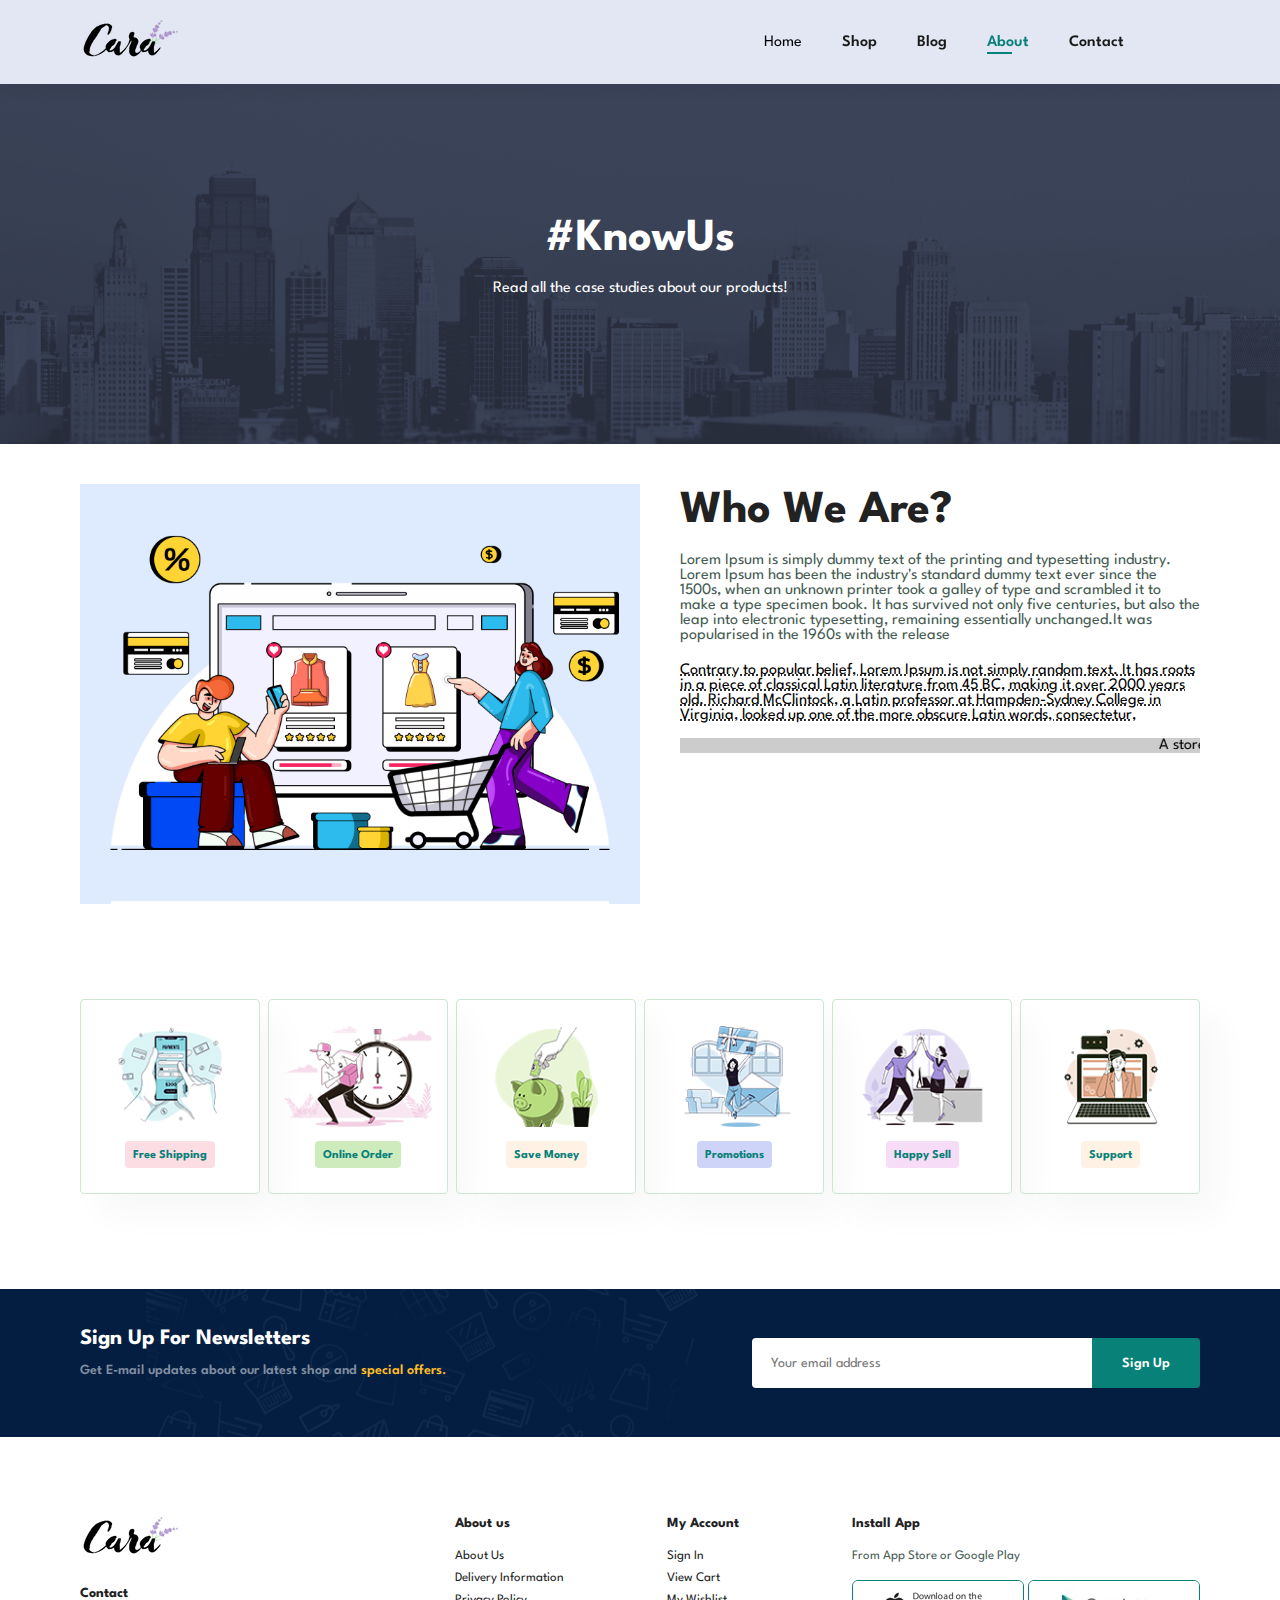
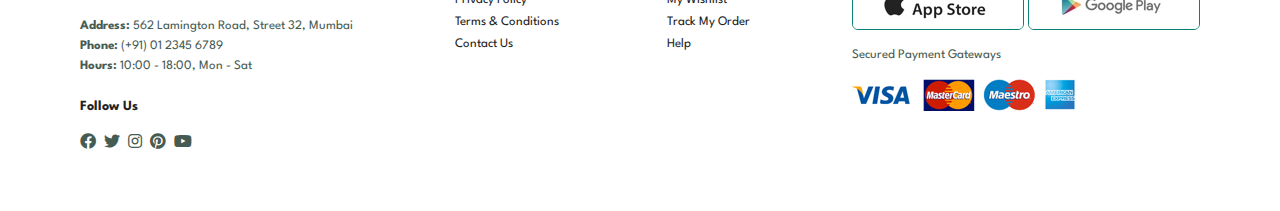
==== Ecommerce Website/about.html @ 6042ef08 "initial commit" ====
<!DOCTYPE html>
<html lang="en">

    <head>
        <meta charset="UTF-8">
        <meta http-equiv="X-UA-Compatible" content="IE=edge">
        <meta name="viewport" content="width=device-width, initial-scale=1.0">
        <title>Ecommerce Website4</title>
        <link rel="stylesheet" href="https://pro.fontawesome.com/releases/v5.10.0/css/all.css" />

        <link rel="stylesheet" href="style.css">
    </head>

    <body>

        <section id="header">
            <a href="#"><img src="img/logo.png" class="logo" alt=""></a>
            <div>
                <ul id="navbar">
                    <li><a href="index.html"></a>Home</li>
                    <li><a href="shop.html">Shop</a></li>
                    <li><a href="blog.html">Blog</a></li>
                    <li><a class="active" href="about.html">About</a></li>
                    <li><a href="contact.html">Contact</a></li>
                    <li id="lg-bag"><a href="cart.html"><i class="far fa-shopping-bag"></i></a></li>
                    <a href="#" id="close"><i class="far fa-times"></i></a>
                </ul>
            </div>   
            <div id="mobile">
                <a href="cart.html"><i class="far fa-shopping-bag"></i></a>
                <i id="bar" class="fas fa-outdent"></i>  
             </div>     
          </section>

        <section id="page-header" class="about-header">
            <h2>#KnowUs</h2>
            <p>Read all the case studies about our products! </p>
        </section>

        <section id="about-head" class="section-p1">
          <img src="img/about/a6.jpg" alt="">
          <div>
            <h2>Who We Are?</h2>
            <p>Lorem Ipsum is simply dummy text of the printing and 
             typesetting industry. Lorem Ipsum has been the industry's 
             standard dummy text ever since the 1500s, when an unknown printer
             took a galley of type and scrambled it to make a type specimen book.
             It has survived not only five centuries, but also the leap into electronic typesetting, 
             remaining essentially unchanged.It was popularised in the 1960s with the release</p>
         
             <abbr title="">Contrary to popular belief, Lorem Ipsum is not simply random text. 
            It has roots in a piece of classical Latin literature from 45 BC, making it over 2000 years old.
             Richard McClintock, a Latin professor at Hampden-Sydney College in Virginia, looked 
            up one of the more obscure Latin words, consectetur, </abbr>
        
            <br><br>
            <marquee bgcolor="#ccc" loop="-1" scrollamount="5" width="100%">
            A store for types of clothes for wearing in any season specially summer/spring with some heavy discounts!!
            </marquee>
        </div>
        </section>

        <section id="feature" class="section-p1">
            <div class="fe-box">
            <img src="img/features/f1.png" alt="">
            <h6>Free Shipping</h6>   
         </div>
            <div class="fe-box">
            <img src="img/features/f2.png" alt="">
            <h6>Online Order</h6>   
         </div>
            <div class="fe-box">
            <img src="img/features/f3.png" alt="">
            <h6>Save Money</h6>   
         </div>
            <div class="fe-box">
            <img src="img/features/f4.png" alt="">
            <h6>Promotions</h6>   
         </div>
            <div class="fe-box">
            <img src="img/features/f5.png" alt="">
            <h6>Happy Sell</h6>   
         </div>
            <div class="fe-box">
            <img src="img/features/f6.png" alt="">
            <h6>Support</h6>   
         </div>
 
         </section>

         <section id="newsletter" class="section-p1 section-m1" >
            <div class="newstext">
               <h4>Sign Up For Newsletters</h4>
               <p>Get E-mail updates about our latest shop and <span>special offers.</span></p>
            </div>
            <div class="form">
               <input type="text" placeholder="Your email address">
               <button class="normal">Sign Up</button>
            </div>
         </section>
 

        <footer class="section-p1">
          <div class="col">
             <img class="logo" src="img/logo.png" alt="">
             <h4>Contact</h4>
             <p><strong>Address: </strong> 562 Lamington Road, Street 32, Mumbai</p>
             <p><strong>Phone:</strong> (+91) 01 2345 6789 </p>
             <p><strong>Hours:</strong> 10:00 - 18:00, Mon - Sat </p>
          <div class="follow">
               <h4>Follow Us </h4>
               <div class="icon">
                <i class="fab fa-facebook"></i>
                <i class="fab fa-twitter"></i>
                <i class="fab fa-instagram"></i>
                <i class="fab fa-pinterest"></i>
                <i class="fab fa-youtube"></i>
               </div>
          </div>
          </div>

         <div class="col">
           <h4>About us</h4>
           <a href="#">About Us</a>
           <a href="#">Delivery Information</a>
           <a href="#">Privacy Policy</a>
           <a href="#">Terms & Conditions</a>
           <a href="#">Contact Us</a>
         </div>

         <div class="col">
            <h4>My Account</h4>
            <a href="#">Sign In</a>
            <a href="#">View Cart</a>
            <a href="#">My Wishlist</a>
            <a href="#">Track My Order</a>
            <a href="#">Help</a>
          </div>
 
          <div class="col install">
            <h4>Install App</h4>
            <p>From App Store or Google Play </p>
            <div class="row">
              <img src="img/pay/app.jpg" alt="">  
              <img src="img/pay/play.jpg" alt="">  
            </div>
            <p>Secured Payment Gateways</p>
            <img src="img/pay/pay.png" alt="">
          </div>

        </footer>


        <script src="script.js"></script>
    </body>

</html>
---- Ecommerce Website/style.css ----
@import url("https://fonts.googleapis.com/css2?family=Spartan:wght@100;200;300;400;500;600;700;800;900&display=swap");
* {
  margin: 0;
  padding: 0;
  box-sizing: border-box;
  font-family: "Spartan", sans-serif;
}

html {
  scroll-behavior: smooth;
}

/* Global Styles */

h1 {
  font-size: 50px;
  line-height: 64px;
  color: #222;
}

h2 {
  font-size: 46px;
  line-height: 54px;
  color: #222;
}

h4 {
  font-size: 20px;
  color: #222;
}

h6 {
  font-weight: 700;
  font-size: 12px;
}

p {
  font-size: 16px;
  color: #465b52;
  margin: 15px 0 20px 0;
}

.section-p1 {
  padding: 40px 80px;
}

.section-m1 {
  margin: 40px 0;
}

button.normal{
font-size: 14px;
font-weight: 600;
padding: 15px 30px;
color: #000;
background-color: #fff;
border-radius: 4px;
cursor:pointer;
border: none;
outline: none;
transition: 0.2s; 
}

button.white{
  font-size: 13px;
  font-weight: 600;
  padding: 11px 18px;
  color: #fff;
  background-color:transparent;
  cursor:pointer;
  border: 1px solid #fff;
  outline: none;
  transition: 0.2s; 
  }
  


body {
  width: 100%;
}

/*header start*/


#header {
display: flex;
align-items: center;
justify-content: space-between;
padding: 20px 80px;
background: #e3E6F3;
box-shadow: 0 5px 15px rgba(0, 0, 0, 0.06);
z-index: 999;
position: sticky;
top: 0;
left: 0;
}


#navbar{
  display: flex;
  align-items: center;
  justify-content: center;
}

#navbar li{
  list-style: none;
  padding: 0 20px;
  position: relative;
}

#navbar li a{
text-decoration: none;
font-size: 16px;
font-weight: 600;
color: #1a1a1a;
transition: 0.3s ease;
}

#navbar li a:hover,
#navbar li a.active{
  color: #088178;
}

#navbar li a.active::after,
#navbar li a:hover::after{
  content: "";
  width: 30%;
  height: 2px;
  background-color: #088178;
  position: absolute;
  bottom: -4px;
  left: 20px;
}

#mobile{
  display: none;
  align-items: center;
}

#close{
  display: none;
}

/*home page*/
#hero{
background-image: url("img/hero4.png"); 
height: 90vh;
width: 100%;
background-size: cover;
background-position: top 25% right 0;
padding: 0 80px;
display: flex;
flex-direction: column;
align-items: flex-start;
justify-content: center;
}

#hero h4{
  padding-bottom: 15px;
}

#hero h1{
  color: #088178;
}

#hero button{
  background-image: url("img/button.png");
  background-color: transparent;
  color: #088178;
  border: 0;
  padding: 14px 80px 14px 65px;
  background-repeat: no-repeat;
  cursor: pointer;
  font-weight: 700;
  font-size: 15px;
}

#feature{
  display: flex;
  align-items: center;
  justify-content: space-between;
  flex-wrap: wrap;
}

#feature .fe-box{
  width: 180px;
  text-align: center;
  padding: 25px 15px;
  box-shadow: 20px 20px 34px rgba(0,0,0, 0.03);
  border: 1px solid #cce7d0;
  border-radius: 4px;
  margin: 15px 0;
}

#feature .fe-box:hover{
  box-shadow: 10px 10px 54px rgba(70, 62, 221, 0.1);
}

#feature .fe-box img{
  width: 100%;
  margin-bottom: 10px;
}

#feature .fe-box h6{
  display: inline-block;
  padding: 9px 8px 6px 8px;
  line-height: 1;
  border-radius: 4px;
  color: #088178;
  background-color: #fddde4;
}

#feature .fe-box:nth-child(2) h6{
  background-color: #cdebbc;
}
#feature .fe-box:nth-child(3) h6{
  background-color: #fff2e5;
}
#feature .fe-box:nth-child(4) h6{
  background-color: #cdd4f8;
}
#feature .fe-box:nth-child(5) h6{
  background-color: #f6dcf6;
}
#feature .fe-box:nth-child(6) h6{
  background-color: #fff2e5;
}


#product1{
text-align: center;
}

#product1 .pro-container{
display: flex;
justify-content: space-between;
padding-top: 20px;
flex-wrap: wrap;
}

#product1 .pro{
  width: 23%;
  min-width: 250px;
  padding: 10px 12px;
  border: 1px solid #cce7d0;
  border-radius: 25px;
  cursor: pointer;
  box-shadow: 20px 20px 30px rgba(0, 0, 0, 0.02);
  margin: 15px 0;
  transition: 0.2s ease;
  position: relative;
}

#product .pro:hover{
  box-shadow: 20px 20px 30px rgba(0, 0, 0, 0.06);
}

#product1 .pro img{
  width: 100%;
  border-radius: 20px;
}

#product1 .pro .des{
  text-align: start;
  padding:10px 0 ;
}

#product1 .pro .des span{
 color: #606063;
 font-size: 12px; 
}

#product1 .pro .des h5{
  padding-top: 7px;
  color: #1a1a1a;
  font-size: 14px;
}

#product1 .pro .des i{
  font-size: 12px ;
  color: rgba(243, 181, 25);
}

#product1 .pro .des h4{
  padding-top: 7px;
  font-size: 15px;
  font-weight: 700;
  color: #088178;
}

#product1 .pro .cart{
  width: 40px;
  height: 40px;
  line-height: 40px;
  border-radius: 50px;
  background-color: #e8f6ea;
  font-weight: 500;
  color: #088178;
  border: 1px solid #cce7d0;
  position: absolute;
  bottom: 20px;
  right: 10px;
}


#banner{
  display: flex;
  flex-direction: column;
  justify-content: center;
  align-items: center;
  text-align: center;
  background-image: url("img/banner/b2.jpg");
  width: 100%;
  height: 40vh;
  background-size: cover;
  background-position: center;
}

#banner h4{
  color: #fff;
  font-size: 16px;
}

#banner h2{
  color: #fff;
  font-size: 30px;
  padding: 10px 0;
}

#banner h2 span{
  color: #ef3636;
}

#banner button:hover{
   background: #088178;
   color: #fff;
}

#sm-banner{
  display: flex;
  justify-content: space-between;
  flex-wrap: wrap;
}

#sm-banner .banner-box{
  display: flex;
  flex-direction: column;
  justify-content: center;
  align-items: flex-start;
  background-image: url("img/banner/b17.jpg");
  min-width: 580px;
  height: 50vh;
  background-size: cover;
  background-position: center;
  padding: 30px;
 }

 #sm-banner .banner-box2{
  background-image: url("img/banner/b10.jpg");
 }

 #sm-banner h4{
  color: #fff;
  font-size: 20px;
  font-weight: 300;
 }

 #sm-banner h2{
  color: #fff;
  font-size: 28px;
  font-weight: 800;
 }

 #sm-banner span{
  color: #fff;
  font-size: 14px;
  font-weight: 500;
  padding-bottom: 15px;
 }

 #sm-banner .banner-box:hover button{
  background: #088178;
  border: 1px solid #088178;
 }

 #banner3{
  display: flex;
  justify-content: space-between;
  flex-wrap: wrap;
  padding: 0 80px;
 }

 #banner3 .banner-box{
  display: flex;
  flex-direction: column;
  justify-content: center;
  align-items: flex-start;
  background-image: url("img/banner/b7.jpg");
  min-width: 30%;
  height: 30vh;
  background-size: cover;
  background-position: center;
  padding: 20px;
  margin-bottom: 20px; 
 }

 #banner3 .banner-box2{
  background-image: url("img/banner/b4.jpg");
 }

 #banner3 .banner-box3{
  background-image: url("img/banner/b18.jpg");
 }


 #banner3 h2{
  color: #fff;
  font-weight: 900;
  font-size: 22px;
 }

 #banner3 h3{
  color: #ec544e;
  font-weight: 800;
  font-size: 15px;
 }

#newsletter{
  display: flex;
  justify-content: space-between;
  flex-wrap: wrap;
  align-items: center;
  background-image: url("img/banner/b14.png");
  background-repeat: no-repeat;
  background-position: 20% 30%;
  background-color: #041e42;
}

#newsletter h4{
  font-size: 22px;
  font-weight: 700;
  color: #fff;
}

#newsletter p{
  font-size: 14px;
  font-weight: 600;
  color: #818ea0;
}

#newsletter p span{
  color: #ffbd27;
}

#newsletter .form{
  display:flex ;
  width: 40%;
}

#newsletter input{
  height: 3.125rem;
  padding: 0 1.25em;
  font-size: 14px;
  width: 100%;
  border: 1px solid transparent;
  border-radius: 4px;
  outline: none;
  border-top-right-radius:0 ;
  border-bottom-right-radius:0 ;
}

#newsletter button{
  background-color: #088178;
  color: #fff;
  white-space: nowrap;
  border-top-left-radius:0 ;
  border-bottom-left-radius:0 ;
}

footer {
  display: flex;
  flex-wrap: wrap;
  justify-content: space-between;
}

footer .col{
  display: flex;
  flex-direction: column;
  align-items: flex-start;
  margin-bottom: 20px;
}

footer .logo{
  margin-bottom: 30px;
}

footer h4{
  font-size: 14px;
  padding-bottom: 20px;
}

footer p{
  font-size: 13px;
  margin: 0 0 8px 0;
}

footer a{
  font-size: 13px;
  text-decoration: none;
  color: #222;
  margin-bottom: 10px;
}

footer .follow{
  margin-top: 20px;
}

footer .follow i{
  color: #465b52;
  padding-right: 4px;
  cursor: pointer;
}

footer .install .row img{
  border: 1px solid #088178;
  border-radius: 6px;
}

footer .install img{
  margin: 10px 0 15px 0;
}

footer .follow i:hover,
footer a:hover{
  color: #088178;
}

/*shop page*/
#page-header{
  background-image: url("img/banner/b1.jpg");
  width: 100%;
  height: 40vh;
  background-size: cover;
  display: flex;
  justify-content: center;
  text-align: center;
  flex-direction: column;
  padding: 14px;
}

#page-header h2,
#page-header p{
  color: #fff;
}

#pagination{
  text-align: center;
}

#pagination a{
text-decoration: none;
background-color: #088178;
padding: 15px 20px;
border-radius: 4px;
color: #fff;
font-weight: 600;
}

#pagination a i{
font-size: 16px;
font-weight: 600;
}

/*single product*/

#prodetails{
  display: flex;
  margin-top: 20px;
}

#prodetails .single-pro-image{
width: 40%;
margin-right: 50px;
}

.small-img-group{
  display: flex;
  justify-content: space-between;
}

.small-img-col{
  flex-basis: 24%;
  cursor: pointer;
}

#prodetails .single-pro-details {
  width: 50%;
  padding-top: 30px;
}

#prodetails .single-pro-details h4{
  padding: 40px 0 20px 0;
}

#prodetails .single-pro-details h2{
  font-size: 26px;
}

#prodetails .single-pro-details select{
  display: block;
  padding: 5px 10px;
  margin-bottom: 10px;
}

#prodetails .single-pro-details input{
  width: 50px;
  height: 47px;
  padding-left: 10px;
  font-size: 16px;
  margin-right: 10px;
}

#prodetails .single-pro-details input:focus{
  outline:none ;
}

#prodetails .single-pro-details button{
  background: #088178;
  color: #fff;
}

#prodetails .single-pro-details span{
  line-height: 25px;
}


/*blog page*/
#page-header.blog-header{
background-image: url("img/banner/b19.jpg");
}

#blog{
  padding: 150px 150px 0 150px;
}

#blog .blog-box{
  display: flex;
  align-items: center;
  width: 100%;
  position: relative;
  padding-bottom:90px ;
}

#blog .blog-img{
  width: 50%;
  margin-right: 40px;
}

#blog img{
  width: 100%;
  height: 300px;
  object-fit: cover;
}

#blog .blog-details{
 width: 50%;  
}

#blog .blog-details a{
  text-decoration: none;
  font-size: 11px;
  color: #000;
  font-weight: 700;
  position: relative;
  transition: 0.3s;
}

#blog .blog-details a::after{
  content: "";
  width: 50px;
  height: 1px;
  background-color: #000;
  position: absolute;
  top: 4px;
  right: -60px;
}

#blog .blog-details a:hover{
  color: #088178;
}

#blog .blog-details a:hover::after{
  background-color: #088178;
}
#blog .blog-box h1{
  position: absolute;
  top: -40px;
  left: 0;
  font-size: 70px;
  font-weight: 700;
  color: #c9cbce;
  z-index:-9 ;
}

/*about page*/
#page-header.about-header{
  background-image: url("img/about/banner.png");
}
#about-head{
  display: flex;
}
#about-head img{
  width: 50%;
  height: auto;
}
#about-head div{
  padding-left: 40px;
}

/*conatct page*/
#contact-details{
  display: flex;
  justify-content: space-between;
  align-items: center;
}

#contact-details .details{
  width: 40%;
}

#contact-details .span,
#form-details form span{
  font-size: 12px;
}

#conatct-details .details h2,
#form-details form h2{
  font-size: 26px;
  line-height: 35px;
  padding: 20px 0;
}

#contact-details .details h3{
  font-size: 16px;
  padding-bottom: 15px;
}

#contact-details .details li{
  list-style: none;
  display: flex;
  padding: 10px 0;
}

#contact-details .details li i{
  font-size: 14px;
  padding-right: 22px;
}

#contact-details .details li p{
  margin: 0;
  font-size: 14px;
}

#contact-details .map{
width: 55%;
height: 400px;
}

#contact-details .map iframe{
  width: 100%;
  height: 100%;
}

#form-details{
  display: flex;
  justify-content: space-between;
  margin: 30px;
  padding: 80px;
  border: 1px solid #e1e1e1;
}


#form-details form{
  width: 65%;
  display: flex;
  flex-direction: column;
  align-items: flex-start;
}

#form-details form input,
#form-details form textarea{
  width: 100%;
  padding: 12px 15px;
  outline: none;
  margin-bottom: 20px;
  border: 1px solid #e1e1e1;
}

#form-details form button{
  background-color: #088178;
  color: #fff;
}

#form-details .people div{
  padding-bottom: 25px;
  display: flex;
  align-items: flex-start;
}

/*#form-details .people div img {
  width: 6px;
  height: 65px;
  object-fit: cover;
  margin-right: 15px;
}*/

#form-details .people div p{
  margin: 0;
  font-size: 13px;
  line-height: 25px;
}

#form-details .people div p span{
  display: block;
  font-size: 16px;
  font-weight: 600;
  color: #000;
}

/*cart page*/
#cart{
  overflow: auto;
}

#cart table{
  width: 100%;
  border-collapse: collapse;
  table-layout: fixed;
  white-space: nowrap;
}

#cart table img{
  width: 70px;
}

#cart table td:nth-child(1){
width: 100px;
text-align: center;
}
#cart table td:nth-child(2){
width: 150px;
text-align: center;
}
#cart table td:nth-child(3){
width: 250px;
text-align: center;
}
#cart table td:nth-child(4),
#cart table td:nth-child(5),
#cart table td:nth-child(6){
width: 150px;
text-align: center;
}

#cart table td:nth-child(5) input{
  width: 70px;
  padding: 10px 5px 10px 15px;
}

#cart table thead{
  border: 1px solid #e2e9e1;
  border-left: none;
  border-right: none;
}

#cart table thead td{
  font-weight: 700;
  text-transform: uppercase;
  font-size: 13px;
  padding: 18px 0;
}

#cart table tbody td{
  font-size: 13px;
}

#cart table tbody tr td{
  padding-top: 15px;
}

#cart-add{
  display: flex;
  flex-wrap: wrap;
  justify-content: space-between;
}

#coupon{
   width: 50%;
   margin-bottom: 30px;
}

#coupon h3,
#subtotal h3{
  padding-bottom: 15px;
}
#coupon input{
padding: 10px 20px;
outline: none;
width: 60%;
margin-right: 10px;
border: 1px solid #e2e9e1;
}

#coupon button,
#subtotal button {
  background-color: #088178;
  color: #fff;
  padding: 12px 20px;
}

#subtotal {
  width: 50%;
  margin-bottom: 30px;
  border: 1px solid #e2e9e1;
  padding: 30px;
}
#subtotal table{
  border-collapse: collapse;
  width: 100%;
  margin-bottom: 20px;
}

#subtotal table td{
  width: 50%;
  border: 1px solid #e2e9e1;
  padding: 10px;
  font-size: 13px;
}


/*start media query*/
@media (max-width:799px){
  .section-p1{
    padding: 40px 40px;
  }
  #navbar {
    display: flex;
    flex-direction: column;
    align-items: flex-start;
    justify-content: flex-start;
    position: fixed;
    top: 0;
    right: -300px;
    height: 100vh;
    width: 300px;
    background-color:#e3E6F3;
    box-shadow: 0 40px 60px rgba(0, 0, 0, 0.01);
    padding: 80px 0 0 10px;
    transition: 0.3s;
  }
  #navbar.active{
    right: 0px;
  }
  #navbar li {
    margin-bottom: 25px;
  }
  #mobile {
    display: flex;
    align-items: center;
  }
  #mobile i{
    color: #1a1a1a;
    font-size: 24px;
    padding-left: 20px;
  }
  #close{
    display: initial;
    position: absolute;
    top: 30px;
    left: 30px;
    color: #222;
    font-size: 24px;
  }
  #lg-bag{
    display: none;
  }
  #hero{
    height: 70vh;
    padding: 0 80px;
    background-position: top 30% right 30%;
  }
  #feature{
    justify-content: center;
  }
  #feature .fe-box{
    margin: 15px 15px;
  }
  #product1 .pro-container{
    justify-content: center;
  }
  #product1 .pro{
    margin: 15px;
  }
  #banner{
    height: 20vh;
  }
  #sm-banner .banner-box{
    min-width: 100%;
    height: 30vh;
  }
  #bannner3 {
    padding: 0 40px;
  }
  #banner3 .banner-box{
    width: 28%;
  }
  #newsletter .form{
    width: 70%;
  }

  /*contactpage*/
  #form-details{
    padding: 40px;
  }
  #form-details form{
    width: 50%;
    }
}

@media(max-width:477px){
  .section-p1{
    padding: 20px;
  }
  #header{
    padding: 10px 30px;
  }
  h1{
    font-size: 38px;
  }
  h2{
    font-size: 32px;
  }
  #hero{
    padding: 0 20px;
    background-position: 55%;
  }
  #feature{
    justify-content: space-between;
  }
  #feature .fe-box{
    width: 155px;
    margin: 0 0 15px 0;
  }
  #product1 .pro{
    width: 100%;
  }
  #banner{
    height: 40vh;
  }
  #sm-banner .banner-box{
    height: 40vh;
  }
  #sm-banner .banner-box2{
    margin-top: 20px;
  }
  #banner3 {
    padding: 0 20px;
  }
  #banner3 .banner-box{
    width: 100%;
  }
  #newsletter{
    padding: 40px 20px;
  }
  #newsletter .form{
   width: 100%;
  }

  /*prodetails*/
  #prodetails{
    display: flex;
    flex-direction: column;
  }
  #prodetails .single-pro-image{
    width: 100%;
    margin-right: 0px; 
  }
  #prodetails .single-pro-details{
    width: 100%;
  }

  /*blog page*/
  #blog{
    padding: 100px 20px 0 20px;
  }
  #blog .blog-box{
    display: flex;
    flex-direction: column;
    align-items: flex-start;
  }
  #blog .blog-img{
    width: 100%;
    margin-right: 0px;
    margin-bottom: 30px;
  }
  #blog .blog-details{
    width: 100%;
  }

  /*about page*/
  #about-head{
    flex-direction: column;
  }
  #about-head img{
    width: 100%;
    margin-bottom: 20px;
  }
  #about-head div{
    padding-left:0px ;
  }

  /*contactpage*/
  #contact-details{
    flex-direction: column;
  }
  #contact-details .deatils{
   width: 100%;
   margin-bottom: 30px;
  }
  #contact-details .map{
    width: 100%;
  }
  #form-details{
    margin: 10px;
    padding: 30px 10px;
    flex-wrap: wrap;
  }
  #form-details form{
    width: 100%;
    margin-bottom: 30px;
  }

  /*cart page*/
  #cart-add{
    flex-direction: column;
  }
  #coupon{
    width: 100%;
  }
  #subtotal{
    width: 100%;
    padding: 20px;
  }
}
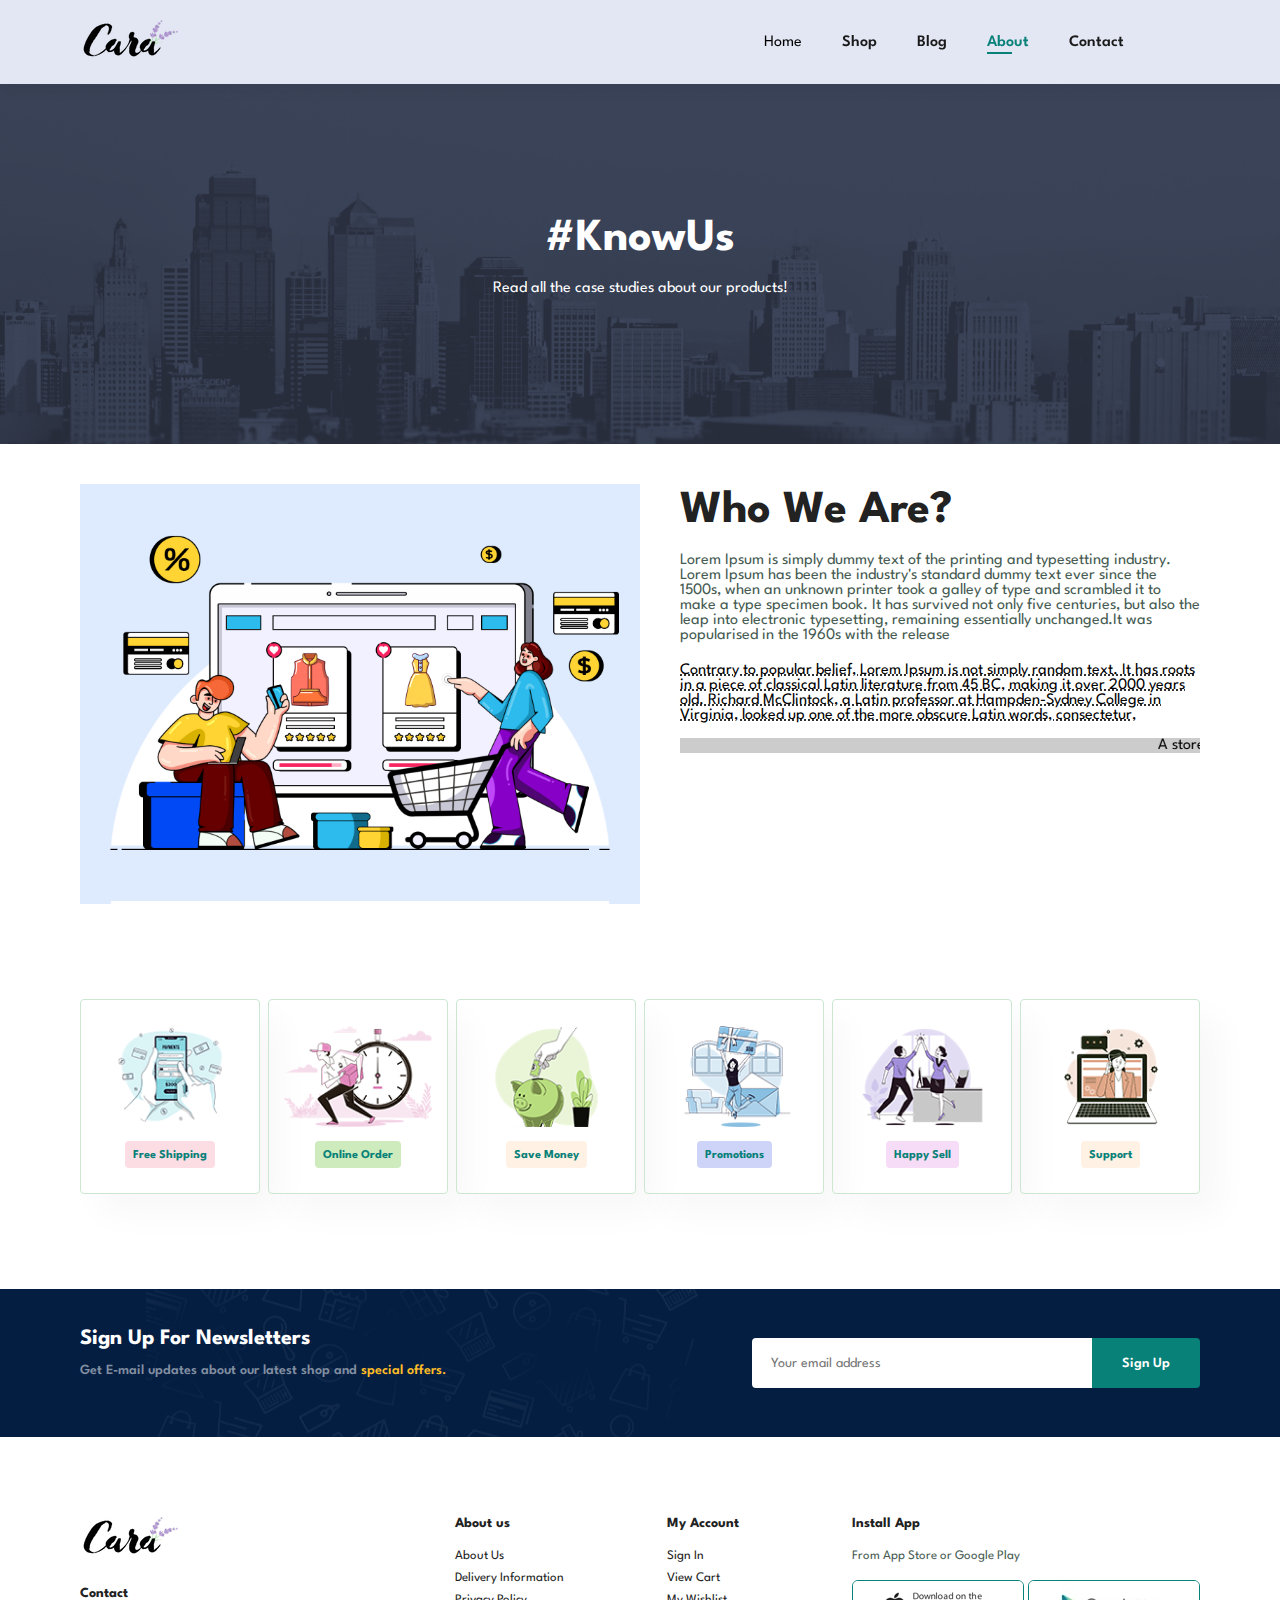
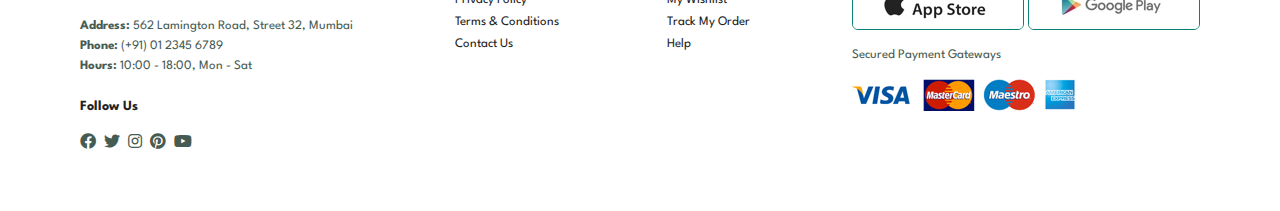
==== commit baee1690: "updated commit" ====
--- a/Ecommerce Website/about.html
+++ b/Ecommerce Website/about.html
@@ -5,7 +5,7 @@
         <meta charset="UTF-8">
         <meta http-equiv="X-UA-Compatible" content="IE=edge">
         <meta name="viewport" content="width=device-width, initial-scale=1.0">
-        <title>Ecommerce Website4</title>
+        <title>Ecommerce Website</title>
         <link rel="stylesheet" href="https://pro.fontawesome.com/releases/v5.10.0/css/all.css" />
 
         <link rel="stylesheet" href="style.css">
